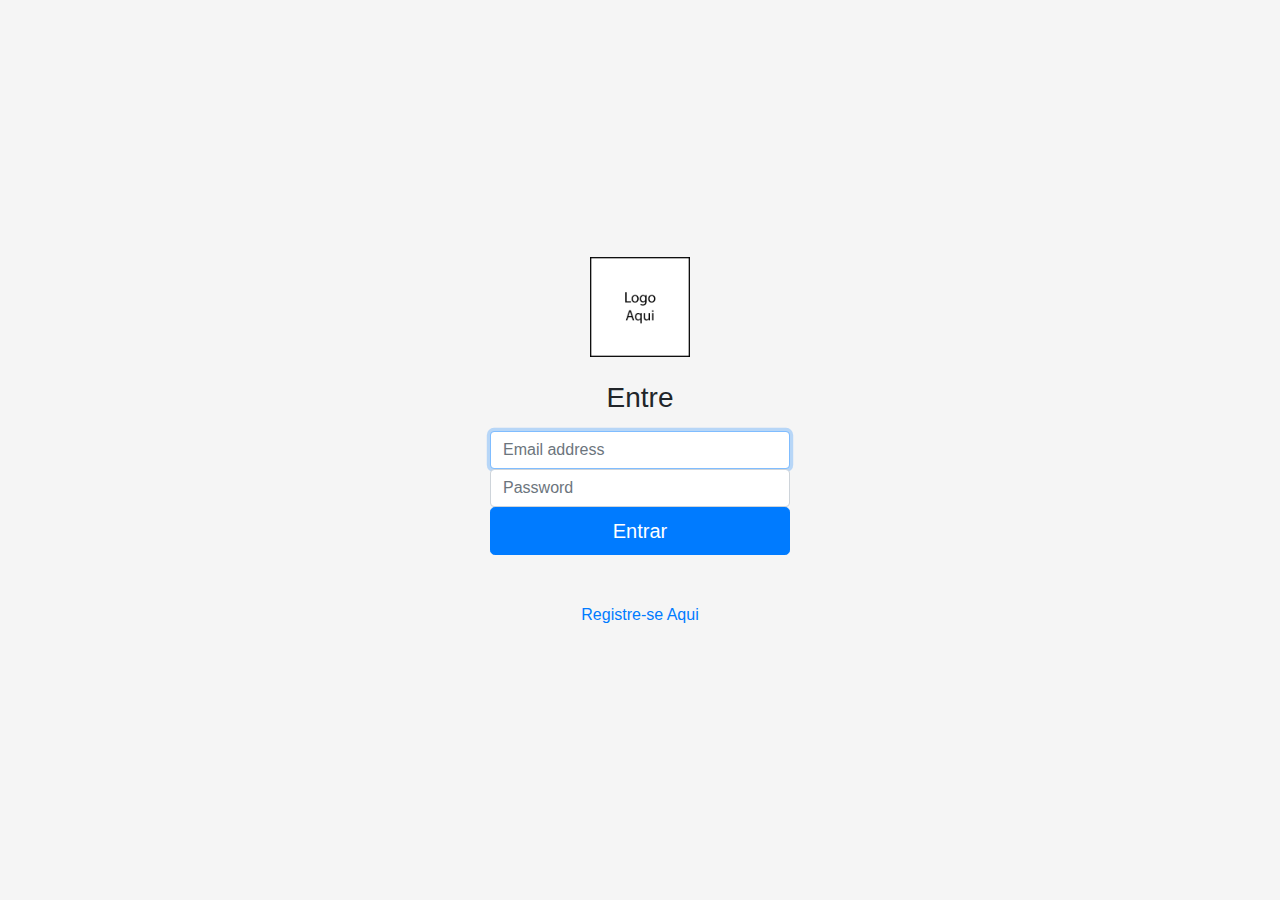
==== index.html @ 0237fe1a "Update1" ====
<!doctype html>
<html lang="pt-BR">
<head>
    <meta charset="utf-8">
    <meta name="viewport" content="width=device-width, initial-scale=1, shrink-to-fit=no">
    <link rel="stylesheet" href="https://stackpath.bootstrapcdn.com/bootstrap/4.3.1/css/bootstrap.min.css" integrity="sha384-ggOyR0iXCbMQv3Xipma34MD+dH/1fQ784/j6cY/iJTQUOhcWr7x9JvoRxT2MZw1T" crossorigin="anonymous">
    <link href="css/sign.css" rel="stylesheet">
    <title>Ficha RPG</title>
</head>
<body class="text-center">
<form class="form-signin" action="php/logar.php">

    <img class="mb-4" src="img/logo.png" alt="" width="100" height="100">

    <h1 class="h3 mb-3 font-weight-normal">Entre</h1>

    <label for="inputEmail" class="sr-only">Email address</label>
    <input type="email" id="inputEmail" class="form-control" placeholder="Email address" required="" autofocus="">

    <label for="inputPassword" class="sr-only">Password</label>
    <input type="password" id="inputPassword" class="form-control" placeholder="Password" required="">

    <button class="btn btn-lg btn-primary btn-block" type="submit">Entrar</button>

    <p class="mt-5 mb-3"><a href="registrar.html">Registre-se Aqui</a></p>
</form>

<script src="https://code.jquery.com/jquery-3.3.1.slim.min.js" integrity="sha384-q8i/X+965DzO0rT7abK41JStQIAqVgRVzpbzo5smXKp4YfRvH+8abtTE1Pi6jizo" crossorigin="anonymous"></script>
<script src="https://cdnjs.cloudflare.com/ajax/libs/popper.js/1.14.7/umd/popper.min.js" integrity="sha384-UO2eT0CpHqdSJQ6hJty5KVphtPhzWj9WO1clHTMGa3JDZwrnQq4sF86dIHNDz0W1" crossorigin="anonymous"></script>
<script src="https://stackpath.bootstrapcdn.com/bootstrap/4.3.1/js/bootstrap.min.js" integrity="sha384-JjSmVgyd0p3pXB1rRibZUAYoIIy6OrQ6VrjIEaFf/nJGzIxFDsf4x0xIM+B07jRM" crossorigin="anonymous"></script>
</body>
</html>
---- css/sign.css ----
html,
body {
    height: 100%;
}

body {
    display: -ms-flexbox;
    display: flex;
    -ms-flex-align: center;
    align-items: center;
    padding-top: 40px;
    padding-bottom: 40px;
    background-color: #f5f5f5;
}

.form-signin {
    width: 100%;
    max-width: 330px;
    margin: auto;
    padding: 15px;
}
.form-regist{
    width: 100%;
    max-width: 500px;
    margin: auto;
    padding: 15px;
}
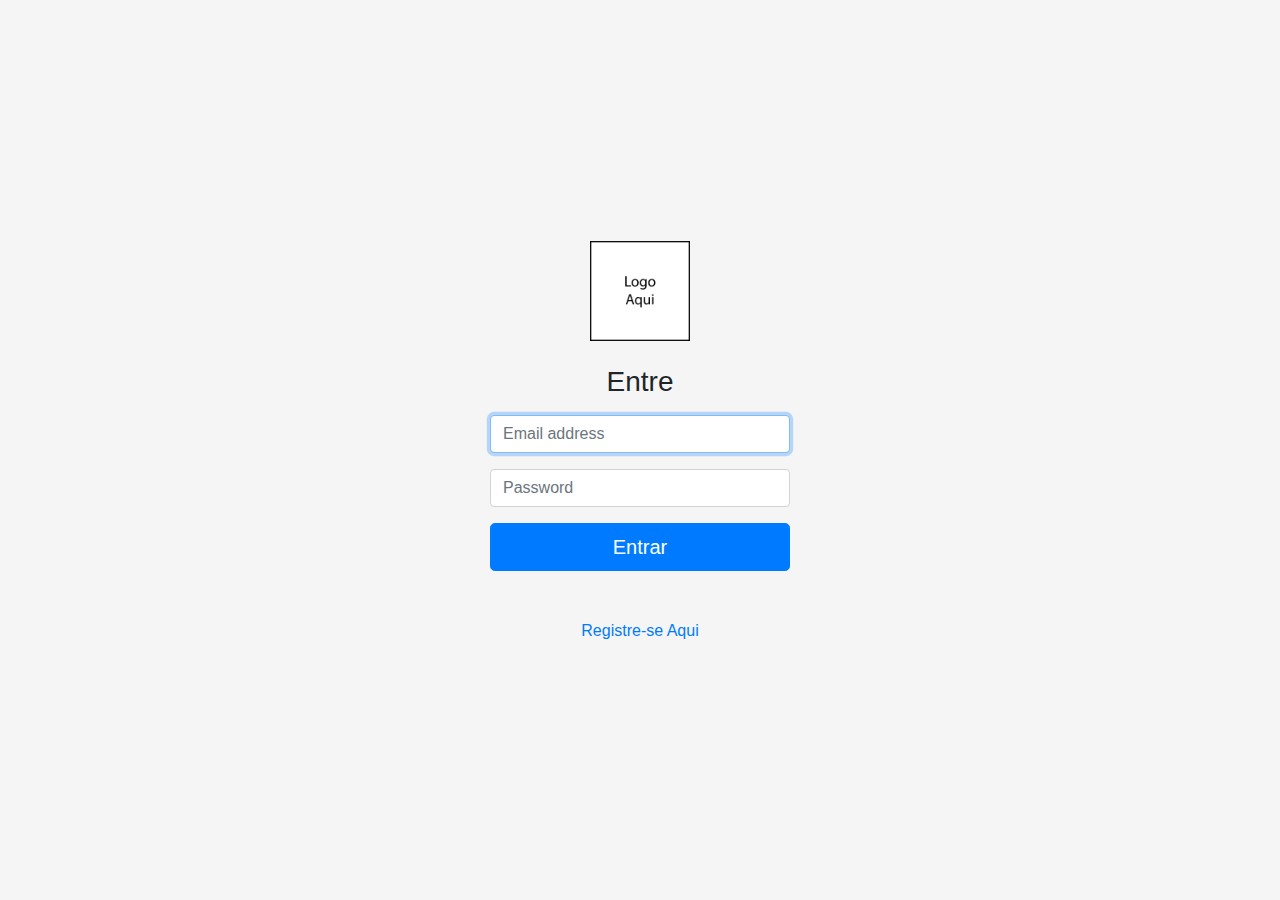
==== commit 9ab78d78: "Update  1.2" ====
--- a/index.html
+++ b/index.html
@@ -15,12 +15,12 @@
     <h1 class="h3 mb-3 font-weight-normal">Entre</h1>
 
     <label for="inputEmail" class="sr-only">Email address</label>
-    <input type="email" id="inputEmail" class="form-control" placeholder="Email address" required="" autofocus="">
+    <input type="email" id="inputEmail" class="form-control mb-3" placeholder="Email address" required="" autofocus="">
 
     <label for="inputPassword" class="sr-only">Password</label>
-    <input type="password" id="inputPassword" class="form-control" placeholder="Password" required="">
+    <input type="password" id="inputPassword" class="form-control mb-3" placeholder="Password" required="">
 
-    <button class="btn btn-lg btn-primary btn-block" type="submit">Entrar</button>
+    <button class="btn btn-lg btn-primary btn-block mb-3" type="submit">Entrar</button>
 
     <p class="mt-5 mb-3"><a href="registrar.html">Registre-se Aqui</a></p>
 </form>
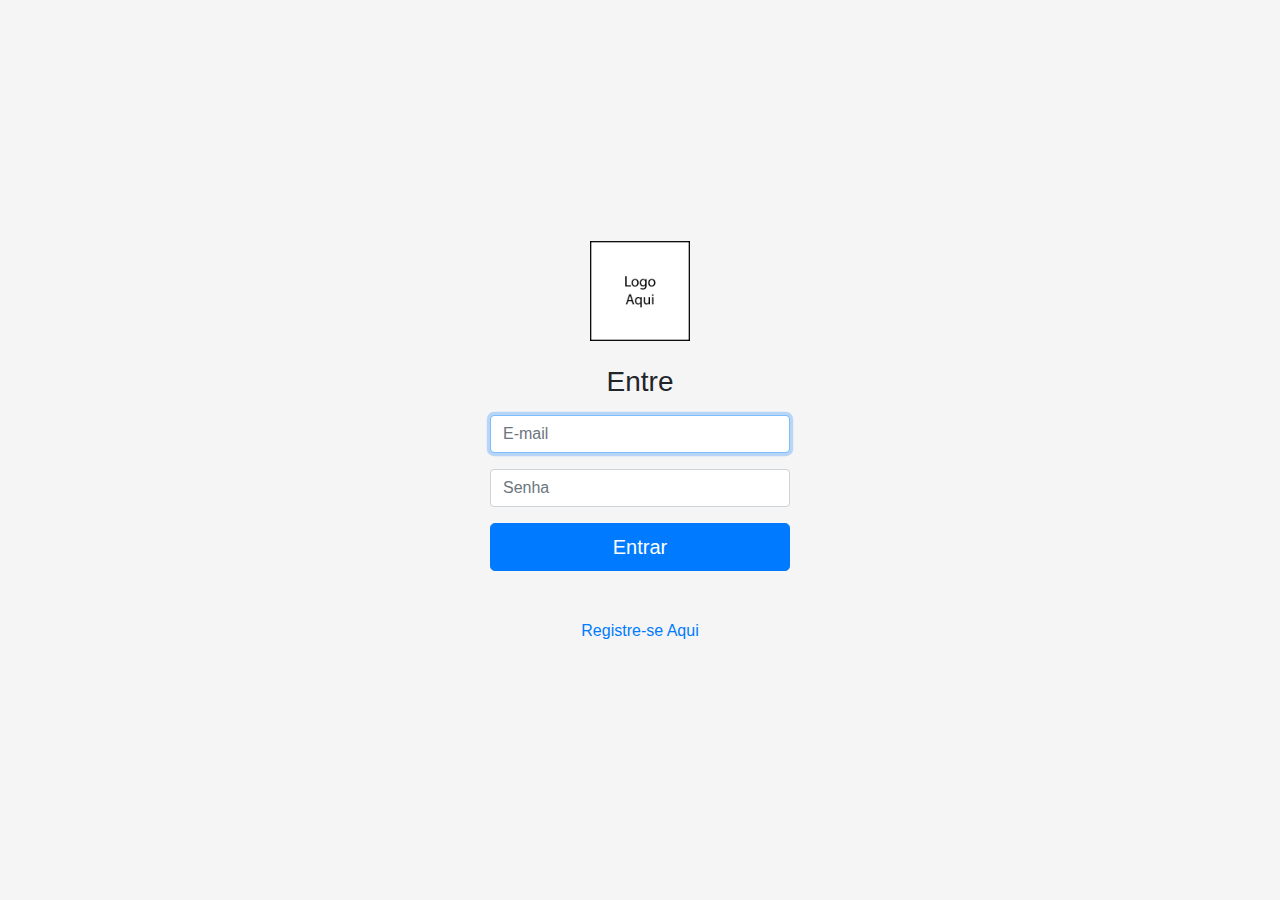
==== commit ef653bc2: "Update 1.8" ====
--- a/index.html
+++ b/index.html
@@ -8,17 +8,18 @@
     <title>Ficha RPG</title>
 </head>
 <body class="text-center">
-<form class="form-signin" action="php/logar.php">
+
+<form class="form-signin" action="php/logar.php" method="post">
 
     <img class="mb-4" src="img/logo.png" alt="" width="100" height="100">
 
     <h1 class="h3 mb-3 font-weight-normal">Entre</h1>
 
-    <label for="inputEmail" class="sr-only">Email address</label>
-    <input type="email" id="inputEmail" class="form-control mb-3" placeholder="Email address" required="" autofocus="">
+    <label for="email" class="sr-only">Endereço de E-mail</label>
+    <input type="email" id="email" class="form-control mb-3" name="email" placeholder="E-mail" required="" autofocus="">
 
-    <label for="inputPassword" class="sr-only">Password</label>
-    <input type="password" id="inputPassword" class="form-control mb-3" placeholder="Password" required="">
+    <label for="senha" class="sr-only">Senha</label>
+    <input type="password" id="senha" class="form-control mb-3" name="senha" placeholder="Senha" required="">
 
     <button class="btn btn-lg btn-primary btn-block mb-3" type="submit">Entrar</button>
 
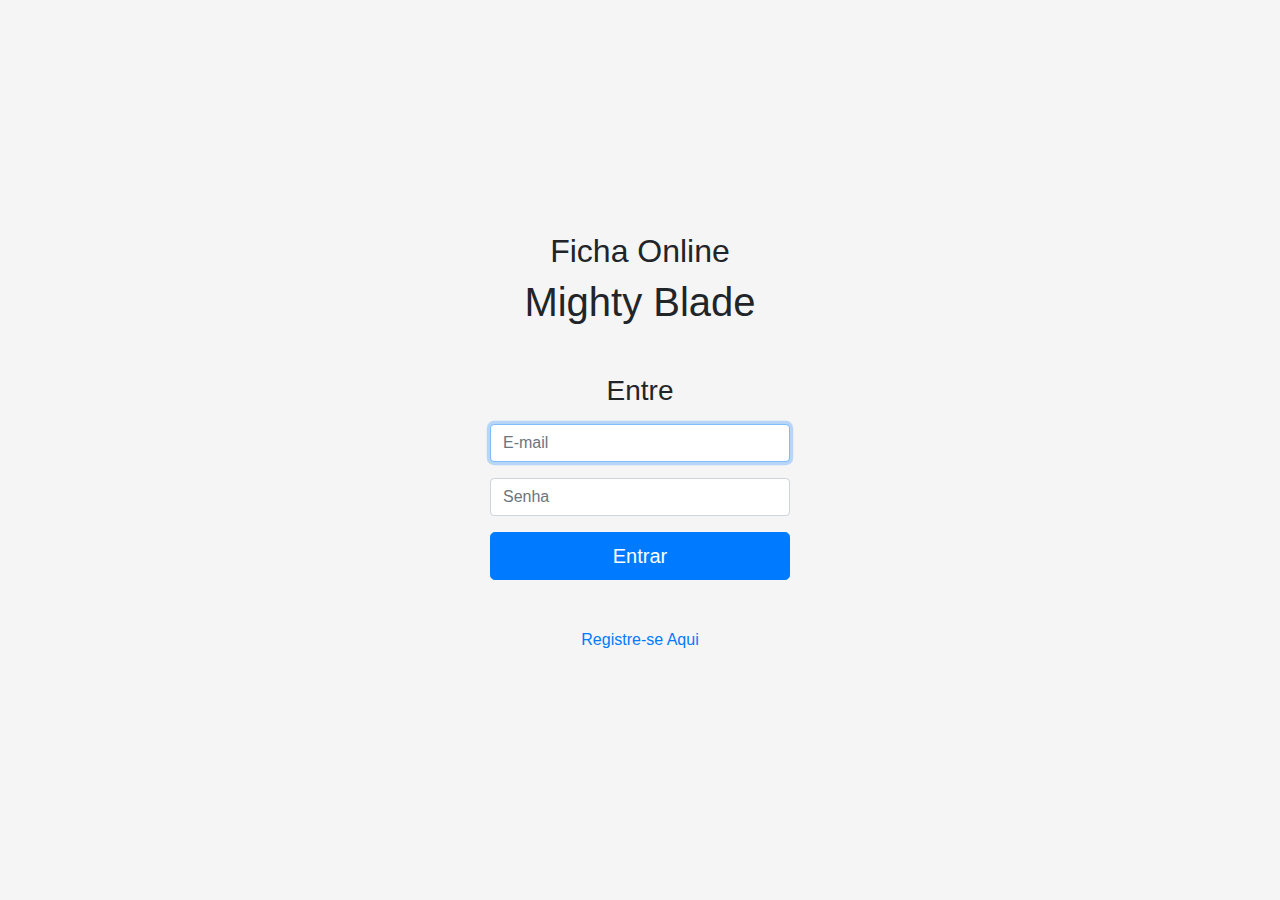
==== commit facf2d37: "Update 2.0" ====
--- a/index.html
+++ b/index.html
@@ -11,7 +11,10 @@
 
 <form class="form-signin" action="php/logar.php" method="post">
 
-    <img class="mb-4" src="img/logo.png" alt="" width="100" height="100">
+    <div class="header-logo mb-5">
+        <h2>Ficha Online</h2>
+        <h1>Mighty Blade</h1>
+    </div>
 
     <h1 class="h3 mb-3 font-weight-normal">Entre</h1>
 
